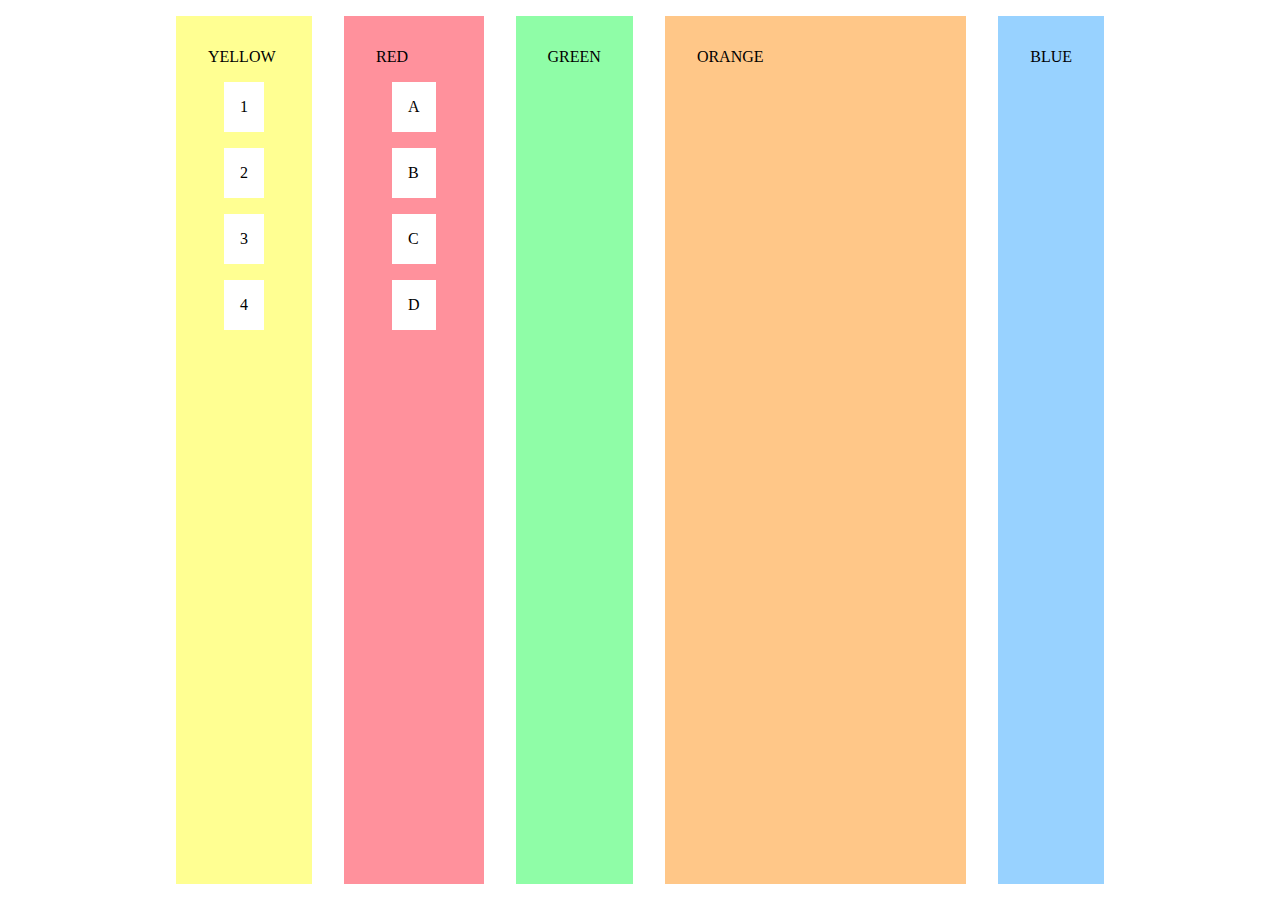
==== Exercise-8/index.html @ 17467395 "build: exercises uploading" ====
<!DOCTYPE html>
<html lang="en">

<head>
  <meta charset="UTF-8">
  <meta http-equiv="X-UA-Compatible" content="IE=edge">
  <meta name="viewport" content="width=device-width, initial-scale=1.0">
  <title>Blocks</title>
  <link rel="stylesheet" href="start.css">
  <link rel="stylesheet" href="style.css">
</head>
<!-- non ho capito come spaziare glie elmenti con justify content non funziona  -->
<body>
  <section id="green">
    <p>GREEN</p>
  </section>
  <section id="yellow">
    <p>YELLOW</p>
    <ul>
      <li>1</li>
      <li>2</li>
      <li>3</li>
      <li>4</li>
    </ul>
  </section>
  <section id="orange">
    <p>ORANGE</p>
  </section>
  <section id="red">
    <p>RED</p>
    <ul>
      <li>A</li>
      <li>B</li>
      <li>C</li>
      <li>D</li>
    </ul>
  </section>
  <section id="blue">
    <p>BLUE</p>
  </section>
</body>

</html>
---- Exercise-8/start.css ----
*{
    padding: 0;
    margin: 0;
    box-sizing: border-box;
}

body {
    display: flex;
    justify-content:space-between;
    height: 100vh;
  }
  
  #yellow {
    order: 1;
    flex: 1;
    
  }
  #green {
    order: 3;
    flex: 1;

  }
  
  #orange {
    order: 4;
    flex: 10;


  }
  
  #red {
      order: 2;
     flex: 1;

    }
  
  #blue {
      order: 5 ;
    flex: 1;

    }
---- Exercise-8/style.css ----
*{
  padding: 0;
  margin: 0;
  box-sizing: border-box;
}
/* non ho capito come spaziare glie elmenti con justify content non funziona  */

body {
  display: flex;
  width: 60em;
  margin: 0 auto;
  justify-content: space-evenly;
}

section {
  padding: 2em;
  margin: 1em;
}

#green {
  background-color: #8ffda7;
}

#orange {
  background-color: #ffc788;
}

#yellow {
  background-color: #ffff92;
}

#red {
  background-color: #ff919c;

}

#blue {
  background-color: #98d2ff;
}

ul {
  padding: 0;
}

li {
  background-color: white;
  padding: 1em;
  display: block;
  margin: 1em;
}
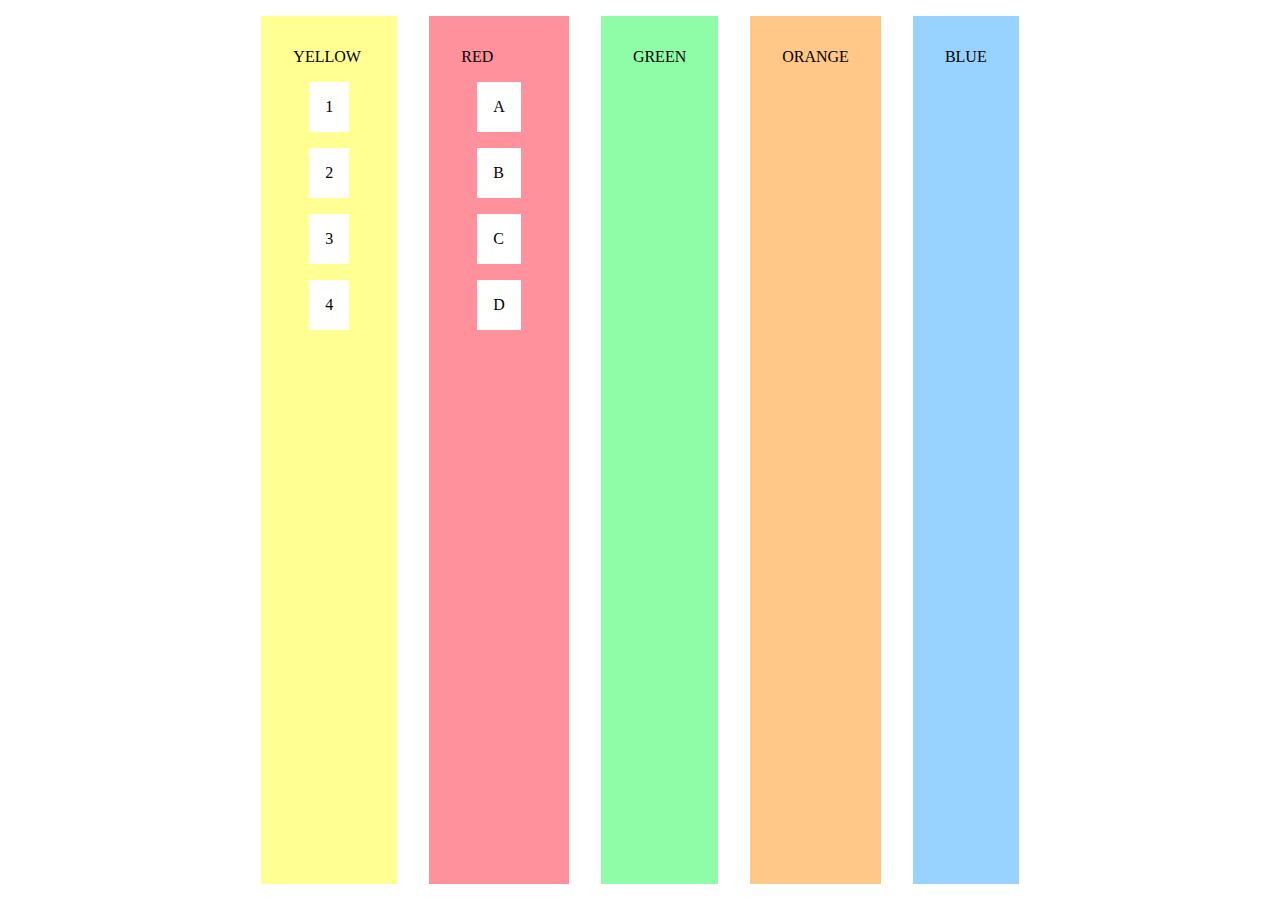
==== commit 786559d8: "build: exercises uploading" ====
--- a/Exercise-8/index.html
+++ b/Exercise-8/index.html
@@ -11,6 +11,7 @@
 </head>
 <!-- non ho capito come spaziare glie elmenti con justify content non funziona  -->
 <body>
+  <main>
   <section id="green">
     <p>GREEN</p>
   </section>
@@ -38,6 +39,7 @@
   <section id="blue">
     <p>BLUE</p>
   </section>
+</main>
 </body>
 
 </html>--- a/Exercise-8/style.css
+++ b/Exercise-8/style.css
@@ -5,16 +5,16 @@
 }
 /* non ho capito come spaziare glie elmenti con justify content non funziona  */
 
-body {
+main {
   display: flex;
-  width: 60em;
   margin: 0 auto;
-  justify-content: space-evenly;
+  justify-content: space-between;
 }
 
 section {
   padding: 2em;
   margin: 1em;
+  
 }
 
 #green {
